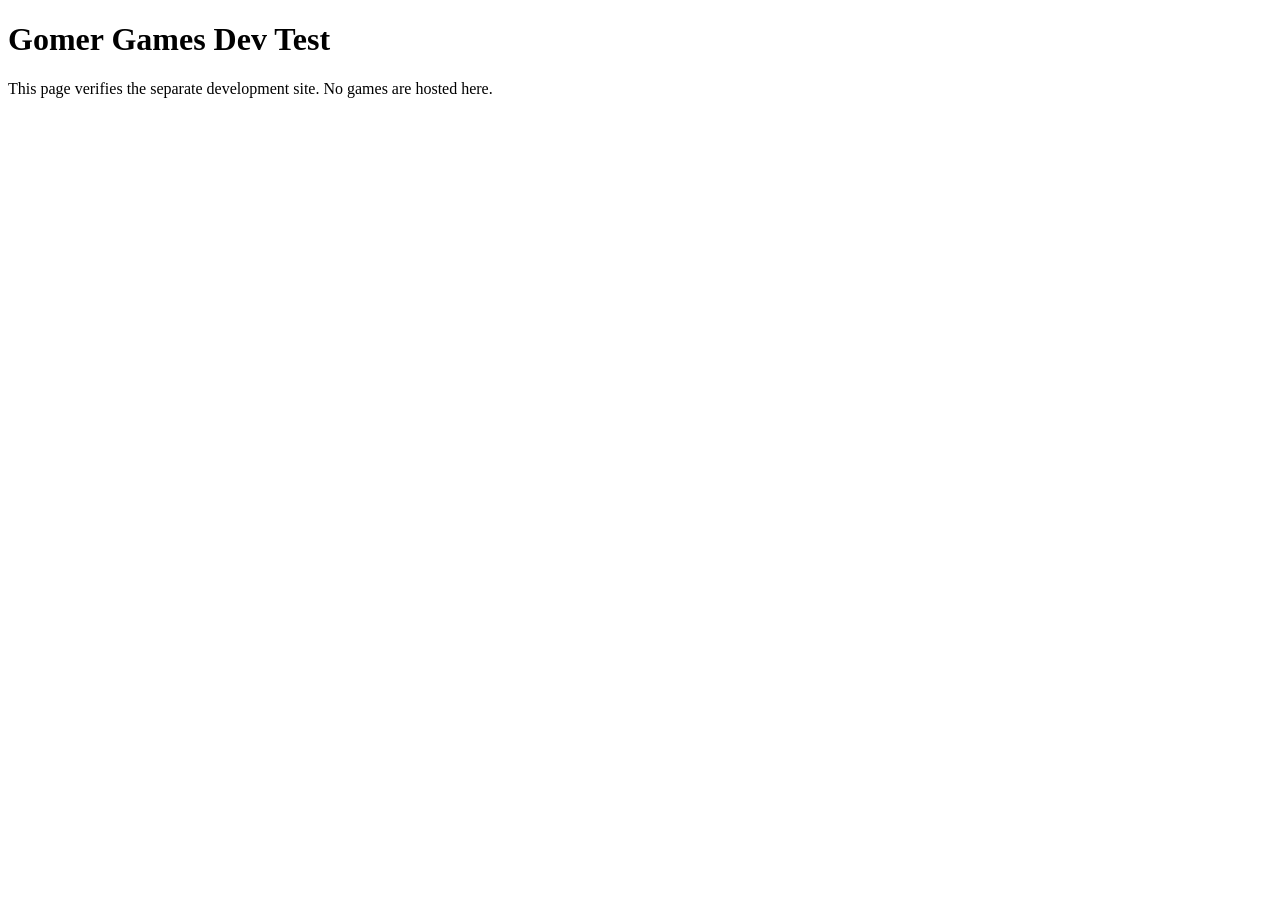
==== index.html @ 6a7e923b "Create index.html" ====
<!doctype html>
<html lang="en">
<head>
  <meta charset="utf-8">
  <meta name="viewport" content="width=device-width, initial-scale=1">
  <meta name="robots" content="noindex">
  <title>Gomer Games Dev Test</title>
</head>
<body>
  <main>
    <h1>Gomer Games Dev Test</h1>
    <p>This page verifies the separate development site. No games are hosted here.</p>
  </main>
</body>
</html>
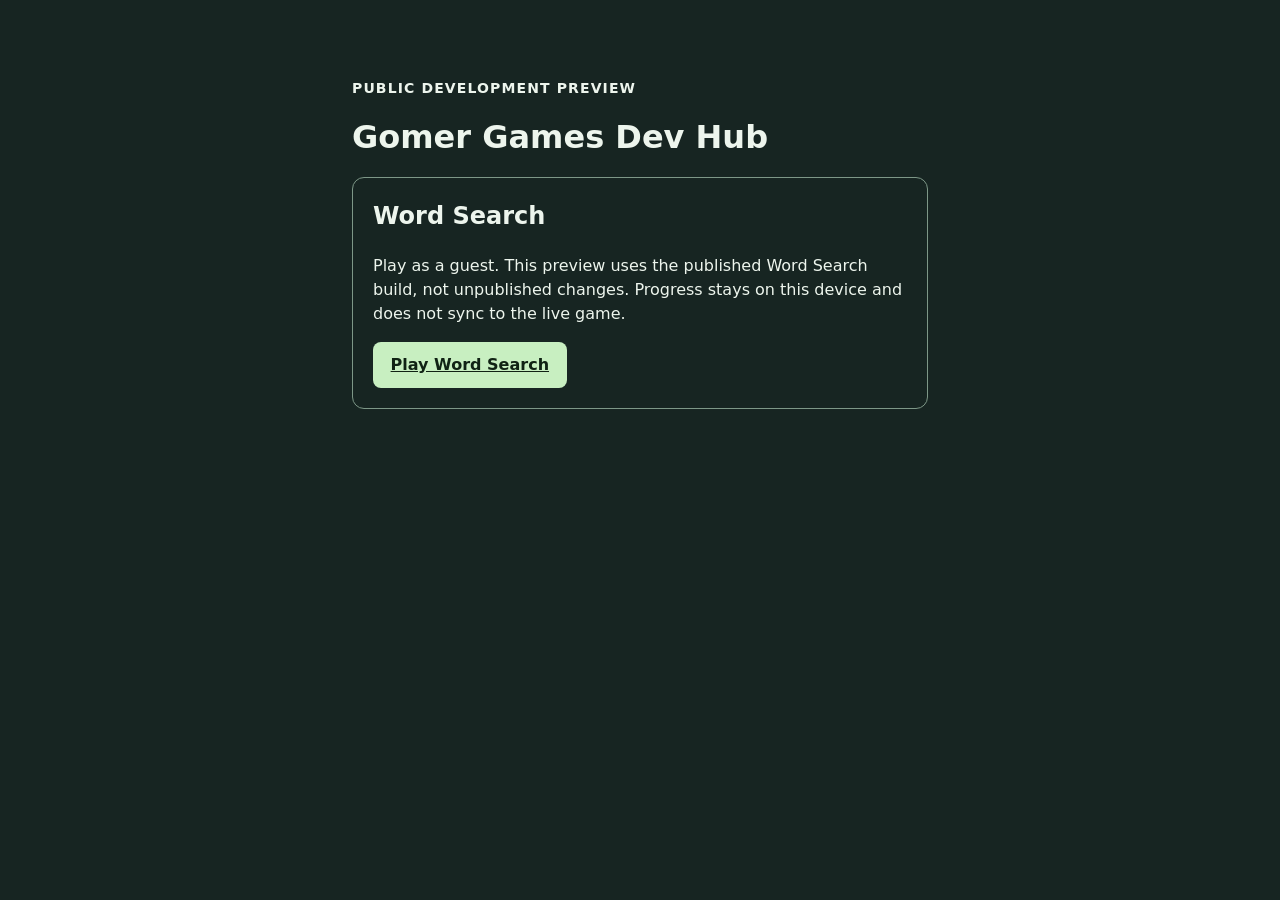
==== commit bdfd081f: "Publish public guest Word Search preview" ====
--- a/index.html
+++ b/index.html
@@ -3,13 +3,24 @@
 <head>
   <meta charset="utf-8">
   <meta name="viewport" content="width=device-width, initial-scale=1">
-  <meta name="robots" content="noindex">
-  <title>Gomer Games Dev Test</title>
+  <meta name="robots" content="noindex,nofollow">
+  <link rel="icon" href="/WordSearch/icon.svg" type="image/svg+xml">
+  <title>Gomer Games Dev Hub</title>
+  <style>
+    body { font: 1rem/1.5 system-ui, sans-serif; margin: 0; background: #172522; color: #edf5ed }
+    main { max-width: 36rem; margin: 0 auto; padding: clamp(1.5rem, 6vw, 4rem) 1.25rem }
+    .label { font-size: .875rem; font-weight: 700; letter-spacing: .08em; text-transform: uppercase }
+    h1 { line-height: 1.1 } section { padding: 1.25rem; border: 1px solid #7d9787; border-radius: .75rem }
+    section h2 { margin-top: 0 }
+    a { display: inline-block; padding: .7rem 1.1rem; border-radius: .5rem; background: #c8efc1; color: #102214; font-weight: 700 }
+    a:focus-visible { outline: 3px solid #fff; outline-offset: 4px }
+  </style>
 </head>
-<body>
-  <main>
-    <h1>Gomer Games Dev Test</h1>
-    <p>This page verifies the separate development site. No games are hosted here.</p>
-  </main>
-</body>
+<body><main>
+  <p class="label">Public development preview</p>
+  <h1>Gomer Games Dev Hub</h1>
+  <section aria-labelledby="word-search"><h2 id="word-search">Word Search</h2>
+  <p>Play as a guest. This preview uses the published Word Search build, not unpublished changes. Progress stays on this device and does not sync to the live game.</p>
+  <a href="/WordSearch/">Play Word Search</a></section>
+</main></body>
 </html>
